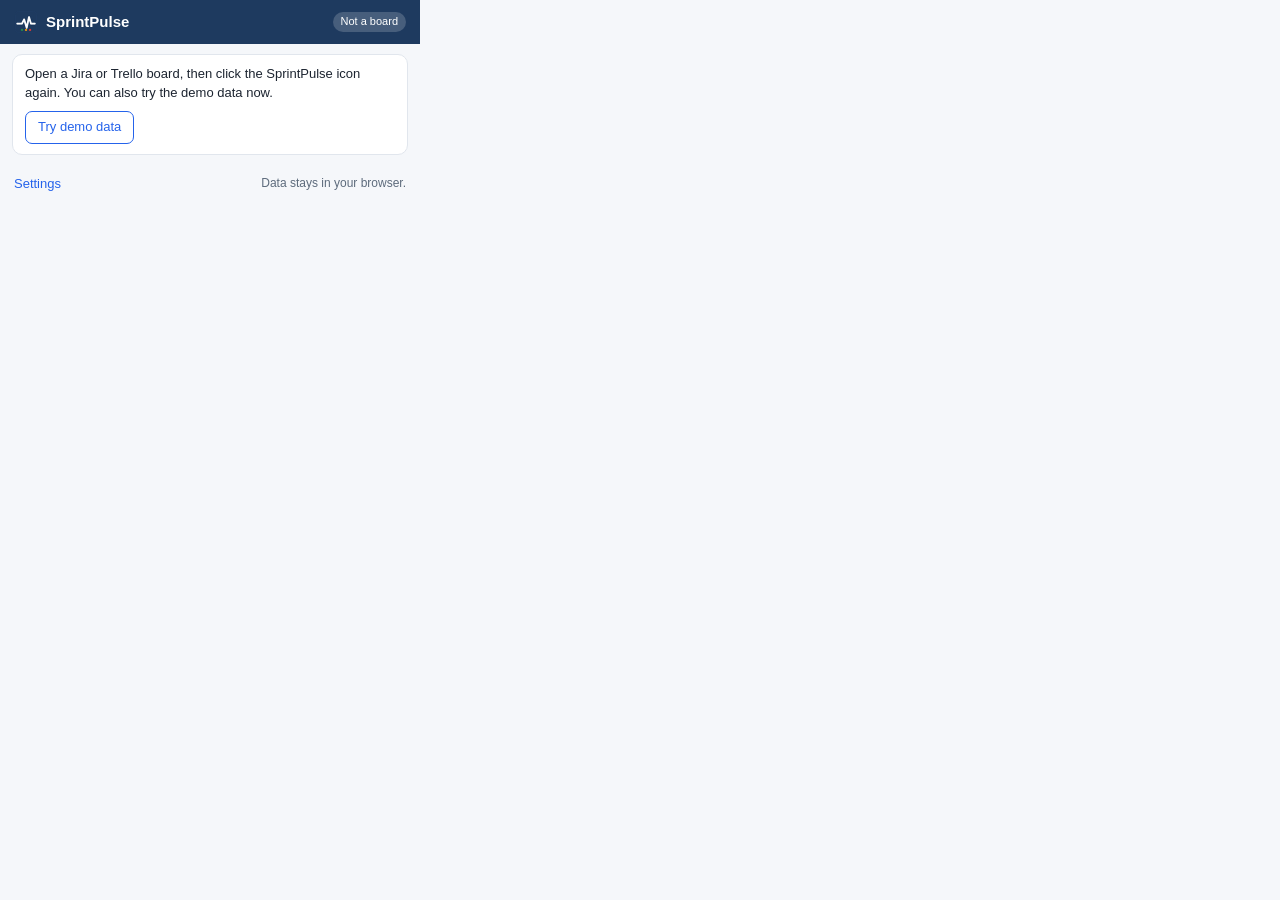
==== popup.html @ f19361eb "Initial import: SprintPulse v1.0.0" ====
<!doctype html>
<html lang="en">
<head>
  <meta charset="utf-8">
  <title>SprintPulse</title>
  <link rel="stylesheet" href="popup.css">
</head>
<body>
  <header class="top">
    <div class="brand">
      <img src="icons/icon48.png" alt="" width="24" height="24">
      <span>SprintPulse</span>
    </div>
    <span id="sourceBadge" class="badge">Checking page…</span>
  </header>

  <main>
    <section id="intro" class="card">
      <p id="introText" class="intro-text"></p>

      <div id="trelloDates" class="dates" hidden>
        <label class="field">Sprint name (optional)
          <input id="sprintName" type="text" placeholder="Sprint 1" maxlength="60">
        </label>
        <div class="row">
          <label class="field">Start date <input id="startDate" type="date"></label>
          <label class="field">End date <input id="endDate" type="date"></label>
        </div>
      </div>

      <div class="actions">
        <button id="analyzeBtn" class="primary" type="button">Analyze sprint</button>
        <button id="demoBtn" class="secondary" type="button">Try demo data</button>
      </div>
    </section>

    <div id="status" class="status" role="status" aria-live="polite" hidden></div>

    <section id="results" hidden>
      <div class="card overall">
        <div id="overallBadge" class="rag big">-</div>
        <div class="overall-text">
          <div id="sprintTitle" class="sprint-title"></div>
          <div id="sprintDates" class="muted"></div>
          <div id="previous" class="muted"></div>
        </div>
      </div>
      <p id="overallReason" class="reason"></p>

      <div id="areas" class="areas"></div>

      <details id="healthBox" class="card health">
        <summary>Board health: <strong id="healthScore">-</strong>/100 <span id="healthCount" class="muted"></span></summary>
        <ul id="healthList" class="health-list"></ul>
      </details>

      <div class="card reports">
        <div class="tabs" role="tablist" aria-label="Report type">
          <button id="tabExec" class="tab active" role="tab" aria-selected="true" type="button">Executive</button>
          <button id="tabTeam" class="tab" role="tab" aria-selected="false" type="button">Team</button>
        </div>
        <textarea id="reportText" readonly rows="10" aria-label="Report text"></textarea>
        <div class="actions">
          <button id="copyBtn" class="primary" type="button">Copy report</button>
          <span id="copied" class="copied" hidden>Copied</span>
        </div>
      </div>
    </section>
  </main>

  <footer>
    <a href="#" id="settingsLink">Settings</a>
    <span class="muted">Data stays in your browser.</span>
  </footer>

  <script src="lib/engine.js"></script>
  <script src="lib/normalize.js"></script>
  <script src="lib/fetchers.js"></script>
  <script src="lib/report.js"></script>
  <script src="lib/sample.js"></script>
  <script src="popup.js"></script>
</body>
</html>
---- popup.css ----
:root {
  --bg: #f5f7fa;
  --card: #ffffff;
  --text: #1c2430;
  --muted: #5d6b7c;
  --line: #e1e6ed;
  --brand: #1e3a5f;
  --accent: #2563eb;
  --green: #1f8a4c;
  --green-bg: #e6f4ec;
  --amber: #b26a00;
  --amber-bg: #fff3dc;
  --red: #c43030;
  --red-bg: #fde8e8;
}

* { box-sizing: border-box; }

body {
  width: 420px;
  margin: 0;
  font: 13px/1.45 "Segoe UI", Roboto, Helvetica, Arial, sans-serif;
  color: var(--text);
  background: var(--bg);
}

.top {
  display: flex;
  align-items: center;
  justify-content: space-between;
  padding: 10px 14px;
  background: var(--brand);
  color: #fff;
}

.brand { display: flex; align-items: center; gap: 8px; font-weight: 700; font-size: 15px; }
.brand img { border-radius: 5px; }

.badge {
  padding: 2px 8px;
  border-radius: 999px;
  background: rgba(255, 255, 255, 0.18);
  font-size: 11px;
  white-space: nowrap;
}

main { padding: 10px 12px 4px; }

.card {
  background: var(--card);
  border: 1px solid var(--line);
  border-radius: 10px;
  padding: 10px 12px;
  margin-bottom: 10px;
}

.intro-text { margin: 0 0 8px; }

.dates { margin-bottom: 8px; }
.row { display: flex; gap: 8px; }
.row .field { flex: 1; }
.field { display: block; font-size: 12px; color: var(--muted); margin-bottom: 6px; }
.field input {
  display: block;
  width: 100%;
  margin-top: 2px;
  padding: 5px 7px;
  border: 1px solid var(--line);
  border-radius: 6px;
  font: inherit;
  color: var(--text);
}

.actions { display: flex; align-items: center; gap: 8px; }

button {
  font: inherit;
  border-radius: 7px;
  padding: 6px 12px;
  cursor: pointer;
  border: 1px solid transparent;
}
button:disabled { opacity: 0.6; cursor: wait; }
button.primary { background: var(--accent); color: #fff; }
button.primary:hover:not(:disabled) { background: #1d4fd0; }
button.secondary { background: #fff; color: var(--accent); border-color: var(--accent); }
button:focus-visible, a:focus-visible, summary:focus-visible { outline: 2px solid var(--accent); outline-offset: 2px; }

.status {
  padding: 8px 10px;
  border-radius: 8px;
  margin-bottom: 10px;
  background: #e8efff;
  color: #1d3d8f;
}
.status.error { background: var(--red-bg); color: var(--red); }

.overall { display: flex; align-items: center; gap: 12px; }
.overall-text { min-width: 0; }
.sprint-title { font-weight: 700; font-size: 14px; overflow-wrap: anywhere; }
.muted { color: var(--muted); font-size: 12px; }
.reason { margin: -2px 2px 10px; font-size: 12.5px; }

.rag {
  display: inline-block;
  font-weight: 700;
  border-radius: 6px;
  padding: 2px 7px;
  font-size: 11px;
  letter-spacing: 0.04em;
}
.rag.big { font-size: 16px; padding: 10px 12px; border-radius: 9px; min-width: 86px; text-align: center; }
.rag-green { background: var(--green-bg); color: var(--green); }
.rag-amber { background: var(--amber-bg); color: var(--amber); }
.rag-red { background: var(--red-bg); color: var(--red); }

.areas { display: grid; grid-template-columns: 1fr 1fr; gap: 8px; margin-bottom: 10px; }
.area { background: var(--card); border: 1px solid var(--line); border-radius: 10px; padding: 8px 10px; border-left-width: 4px; }
.area.green { border-left-color: var(--green); }
.area.amber { border-left-color: var(--amber); }
.area.red { border-left-color: var(--red); }
.area-head { display: flex; justify-content: space-between; align-items: center; gap: 6px; }
.area-name { font-weight: 700; }
.area-value { font-size: 15px; font-weight: 700; margin: 2px 0; }
.area-reason { font-size: 11.5px; color: var(--muted); }

.health summary { cursor: pointer; }
.health-list { margin: 8px 0 0; padding-left: 18px; max-height: 150px; overflow: auto; }
.health-list li { margin-bottom: 4px; }
.health-list .problems { color: var(--muted); }

.tabs { display: flex; gap: 4px; margin-bottom: 8px; }
.tab { background: #eef2f7; color: var(--muted); padding: 4px 12px; }
.tab.active { background: var(--brand); color: #fff; }

textarea {
  width: 100%;
  resize: vertical;
  font: 12px/1.4 Consolas, "Courier New", monospace;
  border: 1px solid var(--line);
  border-radius: 7px;
  padding: 8px;
  color: var(--text);
  background: #fbfcfe;
  margin-bottom: 8px;
}

.copied { color: var(--green); font-weight: 700; }

footer {
  display: flex;
  justify-content: space-between;
  align-items: center;
  padding: 6px 14px 10px;
}
footer a { color: var(--accent); text-decoration: none; }
footer a:hover { text-decoration: underline; }

a { color: var(--accent); }
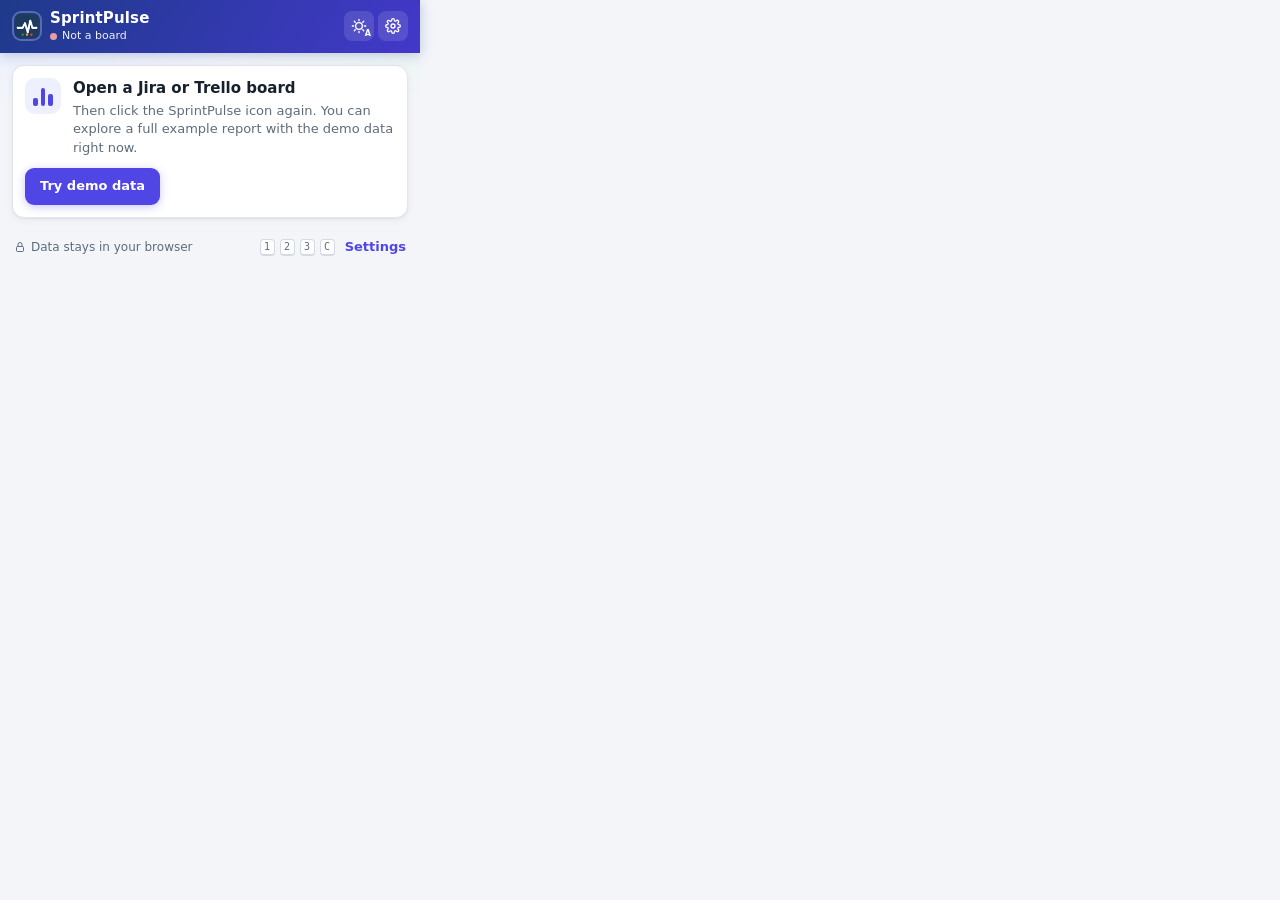
==== commit 83593f64: "Redesign popup and settings UI for an interactive experience - Progress ring (work done vs time used" ====
--- a/popup.html
+++ b/popup.html
@@ -4,74 +4,188 @@
   <meta charset="utf-8">
   <title>SprintPulse</title>
   <link rel="stylesheet" href="popup.css">
+  <script src="theme.js"></script>
 </head>
 <body>
   <header class="top">
     <div class="brand">
-      <img src="icons/icon48.png" alt="" width="24" height="24">
-      <span>SprintPulse</span>
+      <img src="icons/icon48.png" alt="" width="26" height="26">
+      <div class="brand-text">
+        <span class="brand-name">SprintPulse</span>
+        <span id="sourceBadge" class="badge"><span class="dot"></span><span id="sourceText">Checking page…</span></span>
+      </div>
     </div>
-    <span id="sourceBadge" class="badge">Checking page…</span>
+    <div class="top-actions">
+      <button id="themeBtn" class="icon-btn" type="button" title="Switch theme (T)" aria-label="Switch theme">
+        <svg viewBox="0 0 24 24" aria-hidden="true"><path class="i-sun" d="M12 4V2m0 20v-2m8-8h2M2 12h2m13.66-5.66 1.41-1.41M4.93 19.07l1.41-1.41m0-11.32L4.93 4.93m14.14 14.14-1.41-1.41M12 17a5 5 0 1 0 0-10 5 5 0 0 0 0 10Z"/><path class="i-moon" d="M21 12.8A9 9 0 1 1 11.2 3a7 7 0 0 0 9.8 9.8Z"/></svg>
+      </button>
+      <button id="settingsBtn" class="icon-btn" type="button" title="Settings" aria-label="Open settings">
+        <svg viewBox="0 0 24 24" aria-hidden="true"><path d="M12 15a3 3 0 1 0 0-6 3 3 0 0 0 0 6Z"/><path d="M19.4 15a1.7 1.7 0 0 0 .3 1.8l.1.1a2 2 0 1 1-2.8 2.8l-.1-.1a1.7 1.7 0 0 0-1.8-.3 1.7 1.7 0 0 0-1 1.5V21a2 2 0 1 1-4 0v-.1a1.7 1.7 0 0 0-1.1-1.5 1.7 1.7 0 0 0-1.8.3l-.1.1a2 2 0 1 1-2.8-2.8l.1-.1a1.7 1.7 0 0 0 .3-1.8 1.7 1.7 0 0 0-1.5-1H3a2 2 0 1 1 0-4h.1a1.7 1.7 0 0 0 1.5-1.1 1.7 1.7 0 0 0-.3-1.8l-.1-.1a2 2 0 1 1 2.8-2.8l.1.1a1.7 1.7 0 0 0 1.8.3H9a1.7 1.7 0 0 0 1-1.5V3a2 2 0 1 1 4 0v.1a1.7 1.7 0 0 0 1 1.5 1.7 1.7 0 0 0 1.8-.3l.1-.1a2 2 0 1 1 2.8 2.8l-.1.1a1.7 1.7 0 0 0-.3 1.8V9a1.7 1.7 0 0 0 1.5 1H21a2 2 0 1 1 0 4h-.1a1.7 1.7 0 0 0-1.5 1Z"/></svg>
+      </button>
+    </div>
   </header>
 
   <main>
-    <section id="intro" class="card">
-      <p id="introText" class="intro-text"></p>
+    <!-- Start screen -->
+    <section id="intro" class="card intro">
+      <div class="intro-head">
+        <div class="pulse-mark" aria-hidden="true"><span></span><span></span><span></span></div>
+        <div>
+          <h2 id="introTitle" class="intro-title">Ready when you are</h2>
+          <p id="introText" class="intro-text"></p>
+        </div>
+      </div>
 
       <div id="trelloDates" class="dates" hidden>
-        <label class="field">Sprint name (optional)
+        <label class="field">Sprint name <span class="opt">optional</span>
           <input id="sprintName" type="text" placeholder="Sprint 1" maxlength="60">
         </label>
         <div class="row">
-          <label class="field">Start date <input id="startDate" type="date"></label>
-          <label class="field">End date <input id="endDate" type="date"></label>
+          <label class="field">Start <input id="startDate" type="date"></label>
+          <label class="field">End <input id="endDate" type="date"></label>
+        </div>
+        <div class="presets" role="group" aria-label="Sprint length presets">
+          <span class="muted">Length:</span>
+          <button type="button" class="chip" data-weeks="1">1 week</button>
+          <button type="button" class="chip" data-weeks="2">2 weeks</button>
+          <button type="button" class="chip" data-weeks="3">3 weeks</button>
         </div>
       </div>
 
       <div class="actions">
-        <button id="analyzeBtn" class="primary" type="button">Analyze sprint</button>
-        <button id="demoBtn" class="secondary" type="button">Try demo data</button>
+        <button id="analyzeBtn" class="btn primary" type="button">
+          <svg viewBox="0 0 24 24" aria-hidden="true"><path d="M3 12h4l3-8 4 16 3-8h4"/></svg>
+          <span>Analyze sprint</span>
+        </button>
+        <button id="demoBtn" class="btn ghost" type="button" title="Shortcut: D">Try demo data</button>
       </div>
+    </section>
+
+    <!-- Loading skeleton -->
+    <section id="skeleton" class="skeleton" hidden aria-hidden="true">
+      <div class="sk sk-hero"></div>
+      <div class="sk-row"><div class="sk sk-chip"></div><div class="sk sk-chip"></div><div class="sk sk-chip"></div><div class="sk sk-chip"></div></div>
+      <div class="sk-grid"><div class="sk sk-card"></div><div class="sk sk-card"></div><div class="sk sk-card"></div><div class="sk sk-card"></div></div>
     </section>
 
     <div id="status" class="status" role="status" aria-live="polite" hidden></div>
 
+    <!-- Results -->
     <section id="results" hidden>
-      <div class="card overall">
-        <div id="overallBadge" class="rag big">-</div>
-        <div class="overall-text">
+      <div id="hero" class="card hero">
+        <div class="ring-wrap" title="Work done vs time used">
+          <svg class="ring" viewBox="0 0 120 120" aria-hidden="true">
+            <circle class="ring-track" cx="60" cy="60" r="50"/>
+            <circle id="ringTime" class="ring-time" cx="60" cy="60" r="50"/>
+            <circle id="ringDone" class="ring-done" cx="60" cy="60" r="50"/>
+          </svg>
+          <div class="ring-center">
+            <strong id="ringPct">0%</strong>
+            <span>done</span>
+          </div>
+        </div>
+        <div class="hero-text">
+          <div class="hero-top">
+            <span id="overallBadge" class="rag big">-</span>
+            <button id="rerunBtn" class="icon-btn small" type="button" title="Run again (R)" aria-label="Run again">
+              <svg viewBox="0 0 24 24" aria-hidden="true"><path d="M21 12a9 9 0 1 1-2.6-6.4M21 4v5h-5"/></svg>
+            </button>
+          </div>
           <div id="sprintTitle" class="sprint-title"></div>
           <div id="sprintDates" class="muted"></div>
-          <div id="previous" class="muted"></div>
+          <div class="legend">
+            <span><i class="lg-done"></i>Done <b id="lgDone"></b></span>
+            <span><i class="lg-time"></i>Time used <b id="lgTime"></b></span>
+          </div>
         </div>
       </div>
+
       <p id="overallReason" class="reason"></p>
 
-      <div id="areas" class="areas"></div>
+      <nav class="tabs" role="tablist" aria-label="Sections">
+        <button class="tab active" role="tab" data-tab="overview" aria-selected="true" type="button">Overview</button>
+        <button class="tab" role="tab" data-tab="items" aria-selected="false" type="button">Items <span id="itemsCount" class="count"></span></button>
+        <button class="tab" role="tab" data-tab="report" aria-selected="false" type="button">Report</button>
+        <span class="tab-ink" aria-hidden="true"></span>
+      </nav>
 
-      <details id="healthBox" class="card health">
-        <summary>Board health: <strong id="healthScore">-</strong>/100 <span id="healthCount" class="muted"></span></summary>
-        <ul id="healthList" class="health-list"></ul>
-      </details>
+      <!-- Overview -->
+      <div id="pane-overview" class="pane" role="tabpanel">
+        <div id="statusBar" class="stack-bar" aria-label="Item status breakdown"></div>
+        <div id="statChips" class="stat-chips"></div>
 
-      <div class="card reports">
-        <div class="tabs" role="tablist" aria-label="Report type">
-          <button id="tabExec" class="tab active" role="tab" aria-selected="true" type="button">Executive</button>
-          <button id="tabTeam" class="tab" role="tab" aria-selected="false" type="button">Team</button>
+        <div id="areas" class="areas"></div>
+
+        <div class="card health">
+          <div class="health-head">
+            <div class="gauge" id="healthGauge"><span id="healthScore">-</span></div>
+            <div>
+              <div class="h-title">Board health</div>
+              <div id="healthCount" class="muted"></div>
+            </div>
+            <button id="healthToggle" class="btn tiny ghost" type="button" aria-expanded="false">Show</button>
+          </div>
+          <div id="healthBody" class="collapse">
+            <div class="collapse-inner">
+              <div id="healthFilters" class="filter-row"></div>
+              <ul id="healthList" class="item-list"></ul>
+            </div>
+          </div>
         </div>
-        <textarea id="reportText" readonly rows="10" aria-label="Report text"></textarea>
-        <div class="actions">
-          <button id="copyBtn" class="primary" type="button">Copy report</button>
-          <span id="copied" class="copied" hidden>Copied</span>
+
+        <div class="card trend" id="trendCard">
+          <div class="trend-head">
+            <span class="h-title">Recent checks</span>
+            <span id="previous" class="muted"></span>
+          </div>
+          <div id="trend" class="trend-dots"></div>
+        </div>
+      </div>
+
+      <!-- Items -->
+      <div id="pane-items" class="pane" role="tabpanel" hidden>
+        <div class="search">
+          <svg viewBox="0 0 24 24" aria-hidden="true"><circle cx="11" cy="11" r="7"/><path d="m20 20-3.5-3.5"/></svg>
+          <input id="search" type="search" placeholder="Search by key, title or person  ( / )" aria-label="Search items">
+        </div>
+        <div id="itemFilters" class="filter-row"></div>
+        <ul id="itemList" class="item-list tall"></ul>
+      </div>
+
+      <!-- Report -->
+      <div id="pane-report" class="pane" role="tabpanel" hidden>
+        <div class="segmented" role="radiogroup" aria-label="Report type">
+          <button id="segExec" class="seg active" role="radio" aria-checked="true" type="button">Executive</button>
+          <button id="segTeam" class="seg" role="radio" aria-checked="false" type="button">Team</button>
+        </div>
+        <pre id="reportText" class="report" tabindex="0" aria-label="Report text"></pre>
+        <div class="actions spread">
+          <span id="reportMeta" class="muted"></span>
+          <div class="actions">
+            <button id="downloadBtn" class="btn ghost" type="button" title="Save as .txt">
+              <svg viewBox="0 0 24 24" aria-hidden="true"><path d="M12 3v12m0 0-4-4m4 4 4-4M4 21h16"/></svg>
+              <span>Save</span>
+            </button>
+            <button id="copyBtn" class="btn primary" type="button" title="Shortcut: C">
+              <svg viewBox="0 0 24 24" aria-hidden="true"><rect x="9" y="9" width="11" height="11" rx="2"/><path d="M5 15V5a2 2 0 0 1 2-2h8"/></svg>
+              <span>Copy report</span>
+            </button>
+          </div>
         </div>
       </div>
     </section>
   </main>
 
   <footer>
-    <a href="#" id="settingsLink">Settings</a>
-    <span class="muted">Data stays in your browser.</span>
+    <span class="muted"><svg viewBox="0 0 24 24" aria-hidden="true"><rect x="5" y="11" width="14" height="10" rx="2"/><path d="M8 11V7a4 4 0 0 1 8 0v4"/></svg>Data stays in your browser</span>
+    <span class="foot-right">
+      <span class="muted kbd-hint" title="Keyboard shortcuts: 1/2/3 switch tabs, C copy, D demo, R run again, T theme, / search"><kbd>1</kbd><kbd>2</kbd><kbd>3</kbd> <kbd>C</kbd></span>
+      <a href="#" id="settingsLink">Settings</a>
+    </span>
   </footer>
+
+  <div id="toast" class="toast" role="status" aria-live="polite"></div>
+  <div id="tooltip" class="tooltip" hidden></div>
 
   <script src="lib/engine.js"></script>
   <script src="lib/normalize.js"></script>
--- a/popup.css
+++ b/popup.css
@@ -1,159 +1,448 @@
+/* SprintPulse UI — light & dark themes, no external assets. */
+@property --p { syntax: "<number>"; inherits: false; initial-value: 0; }
 :root {
-  --bg: #f5f7fa;
+  color-scheme: light;
+  --bg: #f3f5f9;
+  --bg-grad: radial-gradient(120% 60% at 0% 0%, #e7edff 0%, transparent 60%), radial-gradient(100% 60% at 100% 0%, #e9f7f1 0%, transparent 55%);
   --card: #ffffff;
-  --text: #1c2430;
-  --muted: #5d6b7c;
-  --line: #e1e6ed;
-  --brand: #1e3a5f;
-  --accent: #2563eb;
-  --green: #1f8a4c;
-  --green-bg: #e6f4ec;
-  --amber: #b26a00;
-  --amber-bg: #fff3dc;
-  --red: #c43030;
-  --red-bg: #fde8e8;
+  --card-2: #f7f9fc;
+  --text: #17202c;
+  --muted: #5f6c7d;
+  --line: #e2e7ef;
+  --line-2: #d3dae5;
+  --brand-1: #1e3a8a;
+  --brand-2: #4338ca;
+  --accent: #4f46e5;
+  --accent-hover: #4338ca;
+  --accent-soft: #eef0ff;
+  --green: #15803d;  --green-bg: #e3f6ea;  --green-solid: #22c55e;
+  --amber: #a85b00;  --amber-bg: #fff1d6;  --amber-solid: #f59e0b;
+  --red: #b91c1c;    --red-bg: #fde6e6;    --red-solid: #ef4444;
+  --blue-solid: #3b82f6;
+  --grey-solid: #a3aec0;
+  --shadow: 0 1px 2px rgba(16, 24, 40, .05), 0 2px 8px rgba(16, 24, 40, .05);
+  --shadow-lg: 0 10px 30px rgba(16, 24, 40, .14);
+  --radius: 12px;
+  --ease: cubic-bezier(.2, .8, .2, 1);
+}
+
+@media (prefers-color-scheme: dark) {
+  :root:not([data-theme="light"]) {
+    color-scheme: dark;
+    --bg: #0e1320;
+    --bg-grad: radial-gradient(120% 60% at 0% 0%, #1b2246 0%, transparent 60%), radial-gradient(100% 60% at 100% 0%, #0f2a25 0%, transparent 55%);
+    --card: #161d2d;
+    --card-2: #1b2336;
+    --text: #e6eaf2;
+    --muted: #97a3b6;
+    --line: #263049;
+    --line-2: #323d58;
+    --accent: #818cf8;
+    --accent-hover: #a5b4fc;
+    --accent-soft: #232a4d;
+    --green: #4ade80;  --green-bg: #12301f;
+    --amber: #fbbf24;  --amber-bg: #33270d;
+    --red: #f87171;    --red-bg: #3a1717;
+    --grey-solid: #56627a;
+    --shadow: 0 1px 2px rgba(0, 0, 0, .3);
+    --shadow-lg: 0 12px 30px rgba(0, 0, 0, .5);
+  }
+}
+:root[data-theme="dark"] {
+  color-scheme: dark;
+  --bg: #0e1320;
+  --bg-grad: radial-gradient(120% 60% at 0% 0%, #1b2246 0%, transparent 60%), radial-gradient(100% 60% at 100% 0%, #0f2a25 0%, transparent 55%);
+  --card: #161d2d;
+  --card-2: #1b2336;
+  --text: #e6eaf2;
+  --muted: #97a3b6;
+  --line: #263049;
+  --line-2: #323d58;
+  --accent: #818cf8;
+  --accent-hover: #a5b4fc;
+  --accent-soft: #232a4d;
+  --green: #4ade80;  --green-bg: #12301f;
+  --amber: #fbbf24;  --amber-bg: #33270d;
+  --red: #f87171;    --red-bg: #3a1717;
+  --grey-solid: #56627a;
+  --shadow: 0 1px 2px rgba(0, 0, 0, .3);
+  --shadow-lg: 0 12px 30px rgba(0, 0, 0, .5);
 }
 
 * { box-sizing: border-box; }
-
+[hidden] { display: none !important; }
+
+html, body { background: var(--bg); }
 body {
   width: 420px;
+  min-height: 300px;
   margin: 0;
-  font: 13px/1.45 "Segoe UI", Roboto, Helvetica, Arial, sans-serif;
+  font: 13px/1.45 "Segoe UI", system-ui, -apple-system, Roboto, Helvetica, Arial, sans-serif;
   color: var(--text);
-  background: var(--bg);
-}
-
+  background: var(--bg-grad), var(--bg);
+  -webkit-font-smoothing: antialiased;
+}
+
+svg { width: 16px; height: 16px; fill: none; stroke: currentColor; stroke-width: 2; stroke-linecap: round; stroke-linejoin: round; flex: none; }
+
+/* ---------- header ---------- */
 .top {
-  display: flex;
-  align-items: center;
-  justify-content: space-between;
-  padding: 10px 14px;
-  background: var(--brand);
+  position: sticky; top: 0; z-index: 5;
+  display: flex; align-items: center; justify-content: space-between;
+  padding: 10px 12px 10px 14px;
+  background: linear-gradient(120deg, var(--brand-1), var(--brand-2));
   color: #fff;
-}
-
-.brand { display: flex; align-items: center; gap: 8px; font-weight: 700; font-size: 15px; }
-.brand img { border-radius: 5px; }
-
-.badge {
-  padding: 2px 8px;
-  border-radius: 999px;
-  background: rgba(255, 255, 255, 0.18);
-  font-size: 11px;
-  white-space: nowrap;
-}
-
-main { padding: 10px 12px 4px; }
-
+  box-shadow: 0 2px 12px rgba(30, 58, 138, .25);
+}
+.brand { display: flex; align-items: center; gap: 10px; }
+.brand img { border-radius: 7px; box-shadow: 0 0 0 2px rgba(255, 255, 255, .25); }
+.brand-text { display: flex; flex-direction: column; line-height: 1.15; }
+.brand-name { font-weight: 700; font-size: 15px; letter-spacing: .01em; }
+.badge { display: inline-flex; align-items: center; gap: 5px; margin-top: 3px; font-size: 11px; opacity: .92; }
+.badge .dot { width: 7px; height: 7px; border-radius: 50%; background: #cbd5e1; }
+.badge.jira .dot { background: #60a5fa; box-shadow: 0 0 0 3px rgba(96, 165, 250, .3); }
+.badge.trello .dot { background: #38bdf8; box-shadow: 0 0 0 3px rgba(56, 189, 248, .3); }
+.badge.demo .dot { background: #c4b5fd; box-shadow: 0 0 0 3px rgba(196, 181, 253, .3); }
+.badge.none .dot { background: #fca5a5; }
+
+.top-actions { display: flex; gap: 4px; }
+.icon-btn {
+  display: grid; place-items: center;
+  width: 30px; height: 30px; padding: 0;
+  border-radius: 8px; border: 0;
+  background: rgba(255, 255, 255, .12); color: inherit; cursor: pointer;
+  transition: background .15s, transform .15s var(--ease);
+}
+.icon-btn:hover { background: rgba(255, 255, 255, .24); }
+.icon-btn:active { transform: scale(.92); }
+.icon-btn.small { width: 26px; height: 26px; background: var(--card-2); color: var(--muted); border: 1px solid var(--line); }
+.icon-btn.small:hover { color: var(--accent); border-color: var(--accent); background: var(--accent-soft); }
+.icon-btn.small.spin svg { animation: spin .7s linear; }
+.i-moon { display: none; }
+[data-scheme="dark"] .i-sun { display: none; }
+[data-scheme="dark"] .i-moon { display: inline; }
+[data-theme-mode="system"] #themeBtn { position: relative; }
+[data-theme-mode="system"] #themeBtn::after { content: "A"; position: absolute; right: 3px; bottom: 2px; font-size: 8px; font-weight: 800; }
+
+main { padding: 12px 12px 4px; }
+
+/* ---------- cards & basics ---------- */
 .card {
   background: var(--card);
   border: 1px solid var(--line);
-  border-radius: 10px;
-  padding: 10px 12px;
+  border-radius: var(--radius);
+  padding: 12px;
   margin-bottom: 10px;
-}
-
-.intro-text { margin: 0 0 8px; }
-
-.dates { margin-bottom: 8px; }
+  box-shadow: var(--shadow);
+}
+.muted { color: var(--muted); font-size: 12px; }
+.h-title { font-weight: 700; }
+a { color: var(--accent); }
+
+/* ---------- intro ---------- */
+.intro { animation: rise .35s var(--ease) both; }
+.intro-head { display: flex; gap: 12px; align-items: flex-start; margin-bottom: 10px; }
+.intro-title { margin: 0 0 2px; font-size: 15px; }
+.intro-text { margin: 0; color: var(--muted); }
+.pulse-mark { flex: none; display: flex; align-items: end; gap: 3px; width: 36px; height: 36px; padding: 8px; border-radius: 10px; background: var(--accent-soft); }
+.pulse-mark span { flex: 1; border-radius: 2px; background: var(--accent); animation: bars 1.2s ease-in-out infinite; }
+.pulse-mark span:nth-child(1) { height: 40%; }
+.pulse-mark span:nth-child(2) { height: 90%; animation-delay: .15s; }
+.pulse-mark span:nth-child(3) { height: 60%; animation-delay: .3s; }
+
+.dates { margin-bottom: 10px; padding: 10px; border-radius: 10px; background: var(--card-2); border: 1px solid var(--line); }
 .row { display: flex; gap: 8px; }
 .row .field { flex: 1; }
-.field { display: block; font-size: 12px; color: var(--muted); margin-bottom: 6px; }
+.field { display: block; font-size: 12px; font-weight: 600; color: var(--muted); margin-bottom: 8px; }
+.field .opt { font-weight: 400; opacity: .8; }
 .field input {
-  display: block;
-  width: 100%;
-  margin-top: 2px;
-  padding: 5px 7px;
-  border: 1px solid var(--line);
-  border-radius: 6px;
-  font: inherit;
-  color: var(--text);
-}
-
+  display: block; width: 100%; margin-top: 3px; padding: 7px 9px;
+  border: 1px solid var(--line-2); border-radius: 8px;
+  font: inherit; font-weight: 400; color: var(--text); background: var(--card);
+  transition: border-color .15s, box-shadow .15s;
+}
+.field input:focus { outline: none; border-color: var(--accent); box-shadow: 0 0 0 3px var(--accent-soft); }
+.field input.invalid { border-color: var(--red-solid); box-shadow: 0 0 0 3px var(--red-bg); }
+.presets { display: flex; align-items: center; gap: 6px; flex-wrap: wrap; }
+
+/* ---------- buttons ---------- */
 .actions { display: flex; align-items: center; gap: 8px; }
-
-button {
-  font: inherit;
-  border-radius: 7px;
-  padding: 6px 12px;
-  cursor: pointer;
-  border: 1px solid transparent;
-}
-button:disabled { opacity: 0.6; cursor: wait; }
-button.primary { background: var(--accent); color: #fff; }
-button.primary:hover:not(:disabled) { background: #1d4fd0; }
-button.secondary { background: #fff; color: var(--accent); border-color: var(--accent); }
-button:focus-visible, a:focus-visible, summary:focus-visible { outline: 2px solid var(--accent); outline-offset: 2px; }
-
+.actions.spread { justify-content: space-between; }
+button { font: inherit; cursor: pointer; }
+.btn {
+  position: relative; overflow: hidden;
+  display: inline-flex; align-items: center; justify-content: center; gap: 6px;
+  padding: 8px 14px; border-radius: 9px; border: 1px solid transparent;
+  font-weight: 600;
+  transition: background .15s, border-color .15s, color .15s, transform .12s var(--ease), box-shadow .15s;
+}
+.btn:active:not(:disabled) { transform: scale(.97); }
+.btn:disabled { opacity: .6; cursor: progress; }
+.btn.primary { background: var(--accent); color: #fff; box-shadow: 0 2px 8px rgba(79, 70, 229, .3); }
+[data-scheme="dark"] .btn.primary { color: #111827; }
+.btn.primary:hover:not(:disabled) { background: var(--accent-hover); box-shadow: 0 4px 14px rgba(79, 70, 229, .35); }
+.btn.ghost { background: var(--card); color: var(--accent); border-color: var(--line-2); }
+.btn.ghost:hover:not(:disabled) { border-color: var(--accent); background: var(--accent-soft); }
+.btn.tiny { padding: 4px 10px; font-size: 12px; border-radius: 7px; margin-left: auto; }
+.btn.success { background: var(--green-solid) !important; color: #fff !important; }
+.btn .spinner { width: 14px; height: 14px; border-radius: 50%; border: 2px solid currentColor; border-right-color: transparent; animation: spin .7s linear infinite; }
+.ripple { position: absolute; border-radius: 50%; background: currentColor; opacity: .25; transform: scale(0); animation: ripple .55s ease-out forwards; pointer-events: none; }
+
+.chip {
+  display: inline-flex; align-items: center; gap: 5px;
+  padding: 3px 10px; border-radius: 999px;
+  border: 1px solid var(--line-2); background: var(--card); color: var(--text);
+  font-size: 12px; transition: all .15s;
+}
+.chip:hover { border-color: var(--accent); color: var(--accent); }
+.chip.active { background: var(--accent); border-color: var(--accent); color: #fff; }
+[data-scheme="dark"] .chip.active { color: #111827; }
+.chip .n { font-weight: 700; opacity: .85; }
+.chip .sw { width: 8px; height: 8px; border-radius: 50%; }
+
+button:focus-visible, a:focus-visible, input:focus-visible, [tabindex]:focus-visible { outline: 2px solid var(--accent); outline-offset: 2px; }
+
+/* ---------- status ---------- */
 .status {
-  padding: 8px 10px;
-  border-radius: 8px;
-  margin-bottom: 10px;
-  background: #e8efff;
-  color: #1d3d8f;
+  display: flex; align-items: center; gap: 8px;
+  padding: 9px 12px; border-radius: 10px; margin-bottom: 10px;
+  background: var(--accent-soft); color: var(--accent);
+  animation: rise .25s var(--ease) both;
 }
 .status.error { background: var(--red-bg); color: var(--red); }
-
-.overall { display: flex; align-items: center; gap: 12px; }
-.overall-text { min-width: 0; }
+.status.error::before { content: "!"; display: grid; place-items: center; flex: none; width: 18px; height: 18px; border-radius: 50%; background: var(--red-solid); color: #fff; font-weight: 800; font-size: 12px; }
+
+/* ---------- skeleton ---------- */
+.skeleton { animation: rise .2s both; }
+.sk { border-radius: var(--radius); background: linear-gradient(90deg, var(--card) 25%, var(--card-2) 50%, var(--card) 75%); background-size: 200% 100%; animation: shimmer 1.2s linear infinite; border: 1px solid var(--line); }
+.sk-hero { height: 128px; margin-bottom: 10px; }
+.sk-row { display: flex; gap: 6px; margin-bottom: 10px; }
+.sk-chip { height: 26px; flex: 1; border-radius: 999px; }
+.sk-grid { display: grid; grid-template-columns: 1fr 1fr; gap: 8px; }
+.sk-card { height: 84px; }
+
+/* ---------- hero ---------- */
+#results > * { animation: rise .4s var(--ease) both; }
+#results > *:nth-child(2) { animation-delay: .05s; }
+#results > *:nth-child(3) { animation-delay: .1s; }
+#results > *:nth-child(4) { animation-delay: .15s; }
+
+.hero { display: flex; gap: 14px; align-items: center; position: relative; overflow: hidden; }
+.hero::before { content: ""; position: absolute; inset: 0 auto 0 0; width: 4px; background: var(--grey-solid); }
+.hero.green::before { background: var(--green-solid); }
+.hero.amber::before { background: var(--amber-solid); }
+.hero.red::before { background: var(--red-solid); }
+
+.ring-wrap { position: relative; width: 104px; height: 104px; flex: none; }
+.ring { width: 104px; height: 104px; transform: rotate(-90deg); }
+.ring circle { fill: none; stroke-width: 11; }
+.ring-track { stroke: var(--card-2); }
+.ring-time { stroke: var(--line-2); stroke-width: 4 !important; stroke-dasharray: 314.16; stroke-dashoffset: 314.16; transition: stroke-dashoffset 1s var(--ease); }
+.ring-done { stroke: var(--accent); stroke-linecap: round; stroke-dasharray: 314.16; stroke-dashoffset: 314.16; transition: stroke-dashoffset 1.1s var(--ease) .1s, stroke .3s; }
+.hero.green .ring-done { stroke: var(--green-solid); }
+.hero.amber .ring-done { stroke: var(--amber-solid); }
+.hero.red .ring-done { stroke: var(--red-solid); }
+.ring-center { position: absolute; inset: 0; display: grid; place-content: center; text-align: center; line-height: 1.1; }
+.ring-center strong { font-size: 22px; font-variant-numeric: tabular-nums; }
+.ring-center span { font-size: 11px; color: var(--muted); }
+
+.hero-text { min-width: 0; flex: 1; }
+.hero-top { display: flex; align-items: center; justify-content: space-between; margin-bottom: 4px; }
 .sprint-title { font-weight: 700; font-size: 14px; overflow-wrap: anywhere; }
-.muted { color: var(--muted); font-size: 12px; }
-.reason { margin: -2px 2px 10px; font-size: 12.5px; }
-
+.legend { display: flex; gap: 12px; margin-top: 6px; font-size: 11.5px; color: var(--muted); }
+.legend span { display: inline-flex; align-items: center; gap: 5px; }
+.legend i { width: 10px; height: 10px; border-radius: 3px; display: inline-block; }
+.legend b { color: var(--text); font-variant-numeric: tabular-nums; }
+.lg-done { background: var(--accent); }
+.hero.green .lg-done { background: var(--green-solid); }
+.hero.amber .lg-done { background: var(--amber-solid); }
+.hero.red .lg-done { background: var(--red-solid); }
+.lg-time { background: var(--line-2); }
+
+.reason { margin: -2px 4px 10px; font-size: 12.5px; color: var(--muted); }
+.reason strong { color: var(--text); }
+
+/* ---------- RAG badges (always colour + text) ---------- */
 .rag {
-  display: inline-block;
-  font-weight: 700;
-  border-radius: 6px;
-  padding: 2px 7px;
-  font-size: 11px;
-  letter-spacing: 0.04em;
-}
-.rag.big { font-size: 16px; padding: 10px 12px; border-radius: 9px; min-width: 86px; text-align: center; }
+  display: inline-flex; align-items: center; gap: 5px;
+  font-weight: 700; border-radius: 999px;
+  padding: 2px 8px 2px 7px; font-size: 10.5px; letter-spacing: .05em;
+}
+.rag::before { content: ""; width: 7px; height: 7px; border-radius: 50%; background: currentColor; }
+.rag.big { font-size: 13px; padding: 5px 12px 5px 10px; }
+.rag.big::before { width: 9px; height: 9px; box-shadow: 0 0 0 0 currentColor; animation: beacon 2s ease-out infinite; }
 .rag-green { background: var(--green-bg); color: var(--green); }
 .rag-amber { background: var(--amber-bg); color: var(--amber); }
 .rag-red { background: var(--red-bg); color: var(--red); }
 
+/* ---------- tabs ---------- */
+.tabs { position: relative; display: flex; gap: 2px; padding: 3px; margin-bottom: 10px; background: var(--card-2); border: 1px solid var(--line); border-radius: 10px; }
+.tab { position: relative; z-index: 1; flex: 1; padding: 6px 8px; border: 0; border-radius: 8px; background: transparent; color: var(--muted); font-weight: 600; transition: color .2s; }
+.tab:hover { color: var(--text); }
+.tab.active { color: var(--text); }
+.tab .count { display: inline-block; min-width: 18px; padding: 0 5px; margin-left: 2px; border-radius: 999px; background: var(--line); font-size: 10.5px; }
+.tab-ink { position: absolute; z-index: 0; top: 3px; bottom: 3px; left: 3px; border-radius: 8px; background: var(--card); box-shadow: var(--shadow); transition: transform .3s var(--ease), width .3s var(--ease); }
+.pane { animation: fade .25s var(--ease) both; }
+
+/* ---------- status stack bar ---------- */
+.stack-bar { display: flex; height: 10px; border-radius: 999px; overflow: hidden; background: var(--card-2); margin: 2px 2px 8px; gap: 2px; }
+.stack-bar .seg-bar { height: 100%; width: 0; transition: width .9s var(--ease), filter .15s; cursor: pointer; }
+.stack-bar .seg-bar:hover { filter: brightness(1.12) saturate(1.1); }
+.s-done { background: var(--green-solid); }
+.s-inprogress { background: var(--blue-solid); }
+.s-blocked { background: var(--red-solid); }
+.s-todo { background: var(--grey-solid); }
+
+.stat-chips { display: flex; gap: 6px; flex-wrap: wrap; margin-bottom: 10px; }
+
+/* ---------- area cards ---------- */
 .areas { display: grid; grid-template-columns: 1fr 1fr; gap: 8px; margin-bottom: 10px; }
-.area { background: var(--card); border: 1px solid var(--line); border-radius: 10px; padding: 8px 10px; border-left-width: 4px; }
-.area.green { border-left-color: var(--green); }
-.area.amber { border-left-color: var(--amber); }
-.area.red { border-left-color: var(--red); }
+.area { cursor: pointer;
+  position: relative; text-align: left; color: inherit;
+  background: var(--card); border: 1px solid var(--line); border-radius: var(--radius);
+  padding: 10px 11px 9px; box-shadow: var(--shadow);
+  transition: transform .18s var(--ease), box-shadow .18s, border-color .18s;
+}
+.area:hover { transform: translateY(-2px); box-shadow: var(--shadow-lg); }
+.area.open { grid-column: 1 / -1; border-color: var(--line-2); transform: none; }
+.area::after { content: ""; position: absolute; left: 11px; right: 11px; bottom: 0; height: 3px; border-radius: 3px 3px 0 0; }
+.area.green::after { background: var(--green-solid); }
+.area.amber::after { background: var(--amber-solid); }
+.area.red::after { background: var(--red-solid); }
 .area-head { display: flex; justify-content: space-between; align-items: center; gap: 6px; }
-.area-name { font-weight: 700; }
-.area-value { font-size: 15px; font-weight: 700; margin: 2px 0; }
+.area-name { display: inline-flex; align-items: center; gap: 6px; font-weight: 600; color: var(--muted); font-size: 12px; }
+.area-name svg { width: 14px; height: 14px; }
+.area-value { font-size: 20px; font-weight: 700; margin: 4px 0 2px; font-variant-numeric: tabular-nums; }
 .area-reason { font-size: 11.5px; color: var(--muted); }
-
-.health summary { cursor: pointer; }
-.health-list { margin: 8px 0 0; padding-left: 18px; max-height: 150px; overflow: auto; }
-.health-list li { margin-bottom: 4px; }
-.health-list .problems { color: var(--muted); }
-
-.tabs { display: flex; gap: 4px; margin-bottom: 8px; }
-.tab { background: #eef2f7; color: var(--muted); padding: 4px 12px; }
-.tab.active { background: var(--brand); color: #fff; }
-
-textarea {
-  width: 100%;
-  resize: vertical;
-  font: 12px/1.4 Consolas, "Courier New", monospace;
-  border: 1px solid var(--line);
-  border-radius: 7px;
-  padding: 8px;
-  color: var(--text);
-  background: #fbfcfe;
-  margin-bottom: 8px;
-}
-
-.copied { color: var(--green); font-weight: 700; }
-
-footer {
-  display: flex;
-  justify-content: space-between;
-  align-items: center;
-  padding: 6px 14px 10px;
-}
-footer a { color: var(--accent); text-decoration: none; }
+.area-more { display: block; margin-top: 6px; font-size: 11px; color: var(--accent); font-weight: 600; }
+.area-detail { margin-top: 8px; padding-top: 8px; border-top: 1px dashed var(--line-2); }
+.mini-bars { display: grid; gap: 6px; }
+.mini-bar { display: grid; grid-template-columns: 70px 1fr 38px; align-items: center; gap: 8px; font-size: 11.5px; color: var(--muted); }
+.mini-bar .track { height: 8px; border-radius: 999px; background: var(--card-2); overflow: hidden; }
+.mini-bar .fill { height: 100%; width: 0; border-radius: 999px; transition: width .8s var(--ease); }
+.mini-bar b { color: var(--text); text-align: right; font-variant-numeric: tabular-nums; }
+
+/* ---------- health ---------- */
+.health-head { display: flex; align-items: center; gap: 12px; }
+.gauge {
+  --p: 0; --c: var(--accent);
+  position: relative; display: grid; place-items: center; flex: none;
+  width: 46px; height: 46px; border-radius: 50%;
+  background: conic-gradient(var(--c) calc(var(--p) * 1%), var(--card-2) 0);
+  transition: --p 1s;
+}
+.gauge::before { content: ""; position: absolute; inset: 5px; border-radius: 50%; background: var(--card); }
+.gauge span { position: relative; font-weight: 800; font-size: 13px; font-variant-numeric: tabular-nums; }
+.collapse { display: grid; grid-template-rows: 0fr; transition: grid-template-rows .3s var(--ease); }
+.collapse > * { overflow: hidden; }
+.collapse.open { grid-template-rows: 1fr; }
+.collapse-inner { min-height: 0; }
+
+.filter-row { display: flex; gap: 6px; flex-wrap: wrap; margin: 10px 0 8px; }
+.filter-row:empty { display: none; }
+
+/* ---------- item lists ---------- */
+.item-list { list-style: none; margin: 0; padding: 0; max-height: 190px; overflow: auto; }
+.item-list.tall { max-height: 330px; }
+.item-list li {
+  display: flex; align-items: flex-start; gap: 8px;
+  padding: 7px 8px; border-radius: 8px;
+  transition: background .12s;
+  animation: fade .25s both;
+}
+.item-list li + li { border-top: 1px solid var(--line); }
+.item-list li:hover { background: var(--card-2); }
+.item-list .st { flex: none; margin-top: 5px; width: 8px; height: 8px; border-radius: 50%; }
+.item-list .body { min-width: 0; flex: 1; }
+.item-list .ttl { display: block; color: var(--text); text-decoration: none; overflow-wrap: anywhere; }
+.item-list a.ttl:hover { color: var(--accent); text-decoration: underline; }
+.item-list .key { font-weight: 700; color: var(--muted); margin-right: 4px; font-size: 11.5px; }
+.item-list .meta { display: flex; flex-wrap: wrap; gap: 4px; margin-top: 3px; }
+.tag { display: inline-flex; align-items: center; padding: 0 7px; border-radius: 999px; font-size: 10.5px; line-height: 17px; background: var(--card-2); color: var(--muted); border: 1px solid var(--line); }
+.tag.warn { background: var(--amber-bg); color: var(--amber); border-color: transparent; }
+.tag.bad { background: var(--red-bg); color: var(--red); border-color: transparent; }
+.tag.person::before { content: ""; width: 6px; height: 6px; border-radius: 50%; background: currentColor; opacity: .5; margin-right: 4px; }
+.empty { padding: 18px 8px; text-align: center; color: var(--muted); }
+.empty b { display: block; font-size: 18px; margin-bottom: 2px; }
+mark { background: var(--amber-bg); color: inherit; border-radius: 2px; padding: 0 1px; }
+
+.search { position: relative; margin-bottom: 4px; }
+.search svg { position: absolute; left: 10px; top: 50%; transform: translateY(-50%); color: var(--muted); }
+.search input { width: 100%; padding: 8px 10px 8px 32px; border: 1px solid var(--line-2); border-radius: 9px; font: inherit; color: var(--text); background: var(--card); }
+.search input:focus { outline: none; border-color: var(--accent); box-shadow: 0 0 0 3px var(--accent-soft); }
+
+/* ---------- trend ---------- */
+.trend-head { display: flex; justify-content: space-between; align-items: baseline; gap: 8px; margin-bottom: 8px; }
+.trend-dots { display: flex; align-items: flex-end; gap: 5px; height: 46px; }
+.trend-dots .tb { flex: 1; min-width: 0; border-radius: 4px 4px 2px 2px; background: var(--grey-solid); min-height: 4px; height: 0; transition: height .7s var(--ease), opacity .15s; cursor: default; opacity: .85; }
+.trend-dots .tb:hover { opacity: 1; }
+.trend-dots .tb.green { background: var(--green-solid); }
+.trend-dots .tb.amber { background: var(--amber-solid); }
+.trend-dots .tb.red { background: var(--red-solid); }
+.trend-dots .tb.now { outline: 2px solid var(--text); outline-offset: 1px; }
+
+/* ---------- report ---------- */
+.segmented { display: inline-flex; padding: 3px; margin-bottom: 8px; border-radius: 9px; background: var(--card-2); border: 1px solid var(--line); }
+.seg { padding: 4px 14px; border: 0; border-radius: 7px; background: transparent; color: var(--muted); font-weight: 600; transition: all .15s; }
+.seg.active { background: var(--card); color: var(--text); box-shadow: var(--shadow); }
+.report {
+  margin: 0 0 10px; padding: 10px 12px; max-height: 280px; overflow: auto;
+  white-space: pre-wrap; word-break: break-word;
+  font: 11.5px/1.55 ui-monospace, Consolas, "Cascadia Mono", "Courier New", monospace;
+  color: var(--text); background: var(--card); border: 1px solid var(--line); border-radius: 10px;
+  box-shadow: inset 0 1px 2px rgba(0, 0, 0, .03);
+}
+.report .r-red { color: var(--red); font-weight: 700; }
+.report .r-amber { color: var(--amber); font-weight: 700; }
+.report .r-green { color: var(--green); font-weight: 700; }
+.report .r-head { font-weight: 700; }
+
+/* ---------- footer ---------- */
+footer { display: flex; justify-content: space-between; align-items: center; padding: 6px 14px 12px; }
+footer .muted { display: inline-flex; align-items: center; gap: 5px; }
+footer svg { width: 12px; height: 12px; }
+.foot-right { display: inline-flex; align-items: center; gap: 10px; }
+footer a { font-weight: 600; text-decoration: none; }
 footer a:hover { text-decoration: underline; }
-
-a { color: var(--accent); }
+kbd { display: inline-block; min-width: 15px; padding: 0 3px; border-radius: 4px; border: 1px solid var(--line-2); border-bottom-width: 2px; background: var(--card); font: 10px/14px ui-monospace, Consolas, monospace; text-align: center; color: var(--muted); }
+
+/* ---------- toast & tooltip ---------- */
+.toast {
+  position: fixed; left: 50%; bottom: 14px; z-index: 20;
+  display: inline-flex; align-items: center; gap: 6px;
+  padding: 8px 14px; border-radius: 999px;
+  background: #111827; color: #fff; font-weight: 600; font-size: 12.5px;
+  box-shadow: var(--shadow-lg);
+  transform: translate(-50%, 20px); opacity: 0; pointer-events: none;
+  transition: transform .3s var(--ease), opacity .3s;
+}
+[data-scheme="dark"] .toast { background: #f3f4f6; color: #111827; }
+.toast.show { transform: translate(-50%, 0); opacity: 1; }
+.toast::before { content: "✓"; display: grid; place-items: center; width: 16px; height: 16px; border-radius: 50%; background: var(--green-solid); color: #fff; font-size: 10px; }
+.toast.err::before { content: "!"; background: var(--red-solid); }
+
+.tooltip {
+  position: fixed; z-index: 30; pointer-events: none;
+  padding: 5px 9px; border-radius: 7px; max-width: 240px;
+  background: #111827; color: #fff; font-size: 11.5px; box-shadow: var(--shadow-lg);
+}
+[data-scheme="dark"] .tooltip { background: #f3f4f6; color: #111827; }
+
+/* ---------- animations ---------- */
+@keyframes rise { from { opacity: 0; transform: translateY(6px); } to { opacity: 1; transform: none; } }
+@keyframes fade { from { opacity: 0; } to { opacity: 1; } }
+@keyframes spin { to { transform: rotate(360deg); } }
+@keyframes shimmer { to { background-position: -200% 0; } }
+@keyframes ripple { to { transform: scale(2.6); opacity: 0; } }
+@keyframes bars { 0%, 100% { transform: scaleY(.55); } 50% { transform: scaleY(1); } }
+@keyframes beacon { 0% { box-shadow: 0 0 0 0 currentColor; } 70%, 100% { box-shadow: 0 0 0 6px transparent; } }
+.bars-anim span { transform-origin: bottom; }
+.pulse-mark span { transform-origin: bottom; }
+
+::-webkit-scrollbar { width: 8px; height: 8px; }
+::-webkit-scrollbar-thumb { background: var(--line-2); border-radius: 8px; border: 2px solid transparent; background-clip: padding-box; }
+::-webkit-scrollbar-track { background: transparent; }
+
+@media (prefers-reduced-motion: reduce) {
+  *, *::before, *::after { animation-duration: .001ms !important; animation-iteration-count: 1 !important; transition-duration: .001ms !important; }
+}
